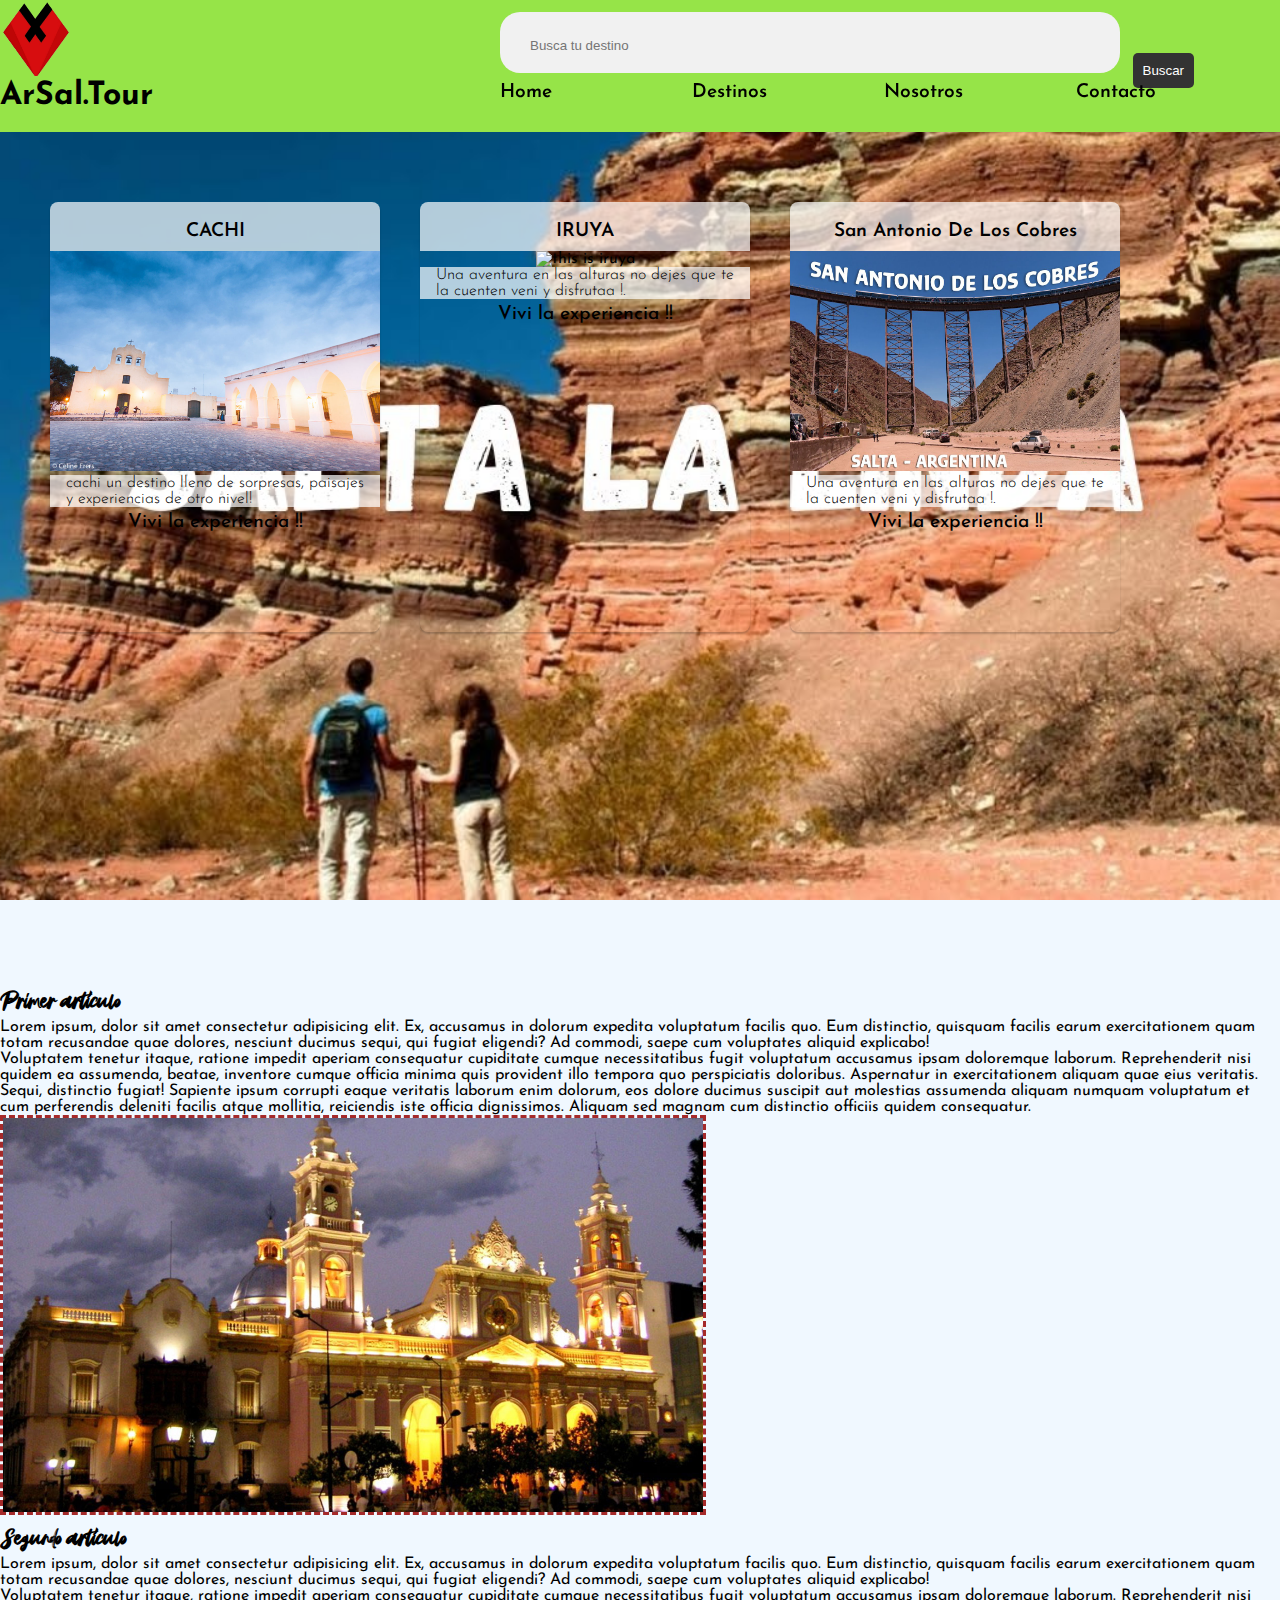
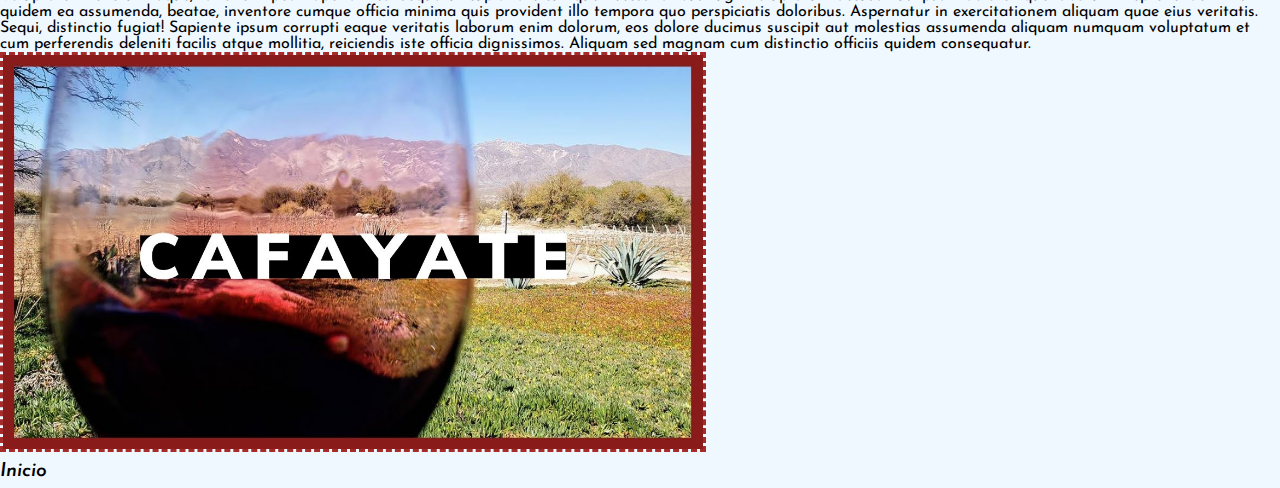
==== index.html @ 36c374f2 "Mi primer commit" ====
<!DOCTYPE html>

<!--archivo html-->
<html lang="es">

<!--cabecera global-->
<head>

	<meta charset="UTF-8">
	<meta name="viewport" content="width=device-width, initial-scale=1.0">

	<!--titutlo de pestaña-->
	<title>Inicio</title>
	
	<!-- fuentes-->
	<link rel="preconnect" href="https://fonts.googleapis.com">
	<link rel="preconnect" href="https://fonts.gstatic.com" crossorigin>
	<link href="https://fonts.googleapis.com/css2?family=Josefin+Sans:wght@100;200;500;600;700&display=swap"
		rel="stylesheet">

	<!-- linkear nuestro css -->
	<link rel="stylesheet" href="css/estilo.css">

</head>

<!--cuerpo de la pagina web-->
<body>

	<!-- encabezado -->
	<header class="cabecera">
		
		
		<!-- logo -->
		<img id="top" src="./assets/img/logo.png" alt="logo sitio" width="72" height="76">
		<h1>ArSal.Tour</h1>
		
		<!--buscador-->
		<nav class="nav-bar">

			<div class="container-fluid">
			  <form class="d-flex" role="search">
				<input type="search" placeholder="Busca tu destino" aria-label="Busca tu destino">
				<button type="button">Buscar</button>
			  </form>
			</div>
		</nav>
		
		<!--menu de opciones-->
		<nav>
			<ul class="menu">
				
				<li><a href="#">Home</a></li>
				
				<li><a href="./views/destinos.html">Destinos</a></li>
				
				<li><a href="./views/nosotros.html">Nosotros</a></li>
				
				<li><a href="./views/contacto.html">Contacto</a></li>
			</ul>
		</nav>

	</header>

	<!--menu de la pagina-->
	<main>

	</main>

	
	<!-- inicio parallax -->
	<section class="parallax">
			<!--tarjeta de presentacion de destino-->
			<div class="container">

				<!--tarjeta de cachi-->		
				<div class="card">
			  		<h4 class="card-title">CACHI</h4>
			  		<img src="./assets/img/header4.jpg" class="card-img-top" alt="this is cachi" width="360" height="300">
			  		<p class="card-text">cachi un destino lleno de sorpresas, paisajes y experiencias de otro nivel!</p>
			  		<a href="#" class="btn btn-primary">Vivi la experiencia !!</a>
				</div>

				<!--tarjeta de iruya-->
				<div class="card">
			  		<h4 class="card-title">IRUYA</h4>
			  		<img src="./assets/img/header5.jpg" class="card-img-top" alt="this is iruya" width="360" height="300">
			  		<p class="card-text">Una aventura en las alturas no dejes que te la cuenten veni y disfrutaa !.</p>
			  		<a href="#" class="btn btn-primary">Vivi la experiencia !!</a>
				</div>

				<!--tarjeta de san antonio de los cobres-->
				<div class="card">
					<h4 class="card-title">San Antonio de los Cobres</h4>
					<img src="./assets/img/header6.jpg" class="card-img-top" alt="this is SA-Cobres" width="360" height="300">
					<p class="card-text">Una aventura en las alturas no dejes que te la cuenten veni y disfrutaa !.</p>
					<a href="#" class="btn btn-primary">Vivi la experiencia !!</a>
				</div>
			
			</div>
	</section>  <!-- fin parallax  -->

	<section class="tour novedades">
		
		<article>

			<h2>Primer artículo</h2>
			
			<p>Lorem ipsum, dolor sit amet consectetur adipisicing elit. Ex, accusamus in dolorum expedita voluptatum
				facilis quo. Eum distinctio, quisquam facilis earum exercitationem quam totam recusandae quae dolores,
				nesciunt ducimus sequi, qui fugiat eligendi? Ad commodi, saepe cum voluptates aliquid explicabo!</p>
			<p>Voluptatem tenetur itaque, ratione impedit aperiam consequatur cupiditate cumque necessitatibus fugit
				voluptatum accusamus ipsam doloremque laborum. Reprehenderit nisi quidem ea assumenda, beatae, inventore
				cumque officia minima quis provident illo tempora quo perspiciatis doloribus. Aspernatur in
				exercitationem aliquam quae eius veritatis.</p>
			<p>Sequi, distinctio fugiat! Sapiente ipsum corrupti eaque veritatis laborum enim dolorum, eos dolore
				ducimus suscipit aut molestias assumenda aliquam numquam voluptatum et cum perferendis deleniti facilis
				atque mollitia, reiciendis iste officia dignissimos. Aliquam sed magnam cum distinctio officiis quidem
				consequatur.</p>
			<img src="./assets/img/header1.jpg" alt="">

		</article>
		
		
		
		<article>
			
			<h2>Segundo artículo</h2>
			
			<p>Lorem ipsum, dolor sit amet consectetur adipisicing elit. Ex, accusamus in dolorum expedita voluptatum
				facilis quo. Eum distinctio, quisquam facilis earum exercitationem quam totam recusandae quae dolores,
				nesciunt ducimus sequi, qui fugiat eligendi? Ad commodi, saepe cum voluptates aliquid explicabo!</p>
			<p>Voluptatem tenetur itaque, ratione impedit aperiam consequatur cupiditate cumque necessitatibus fugit
				voluptatum accusamus ipsam doloremque laborum. Reprehenderit nisi quidem ea assumenda, beatae, inventore
				cumque officia minima quis provident illo tempora quo perspiciatis doloribus. Aspernatur in
				exercitationem aliquam quae eius veritatis.</p>
			<p>Sequi, distinctio fugiat! Sapiente ipsum corrupti eaque veritatis laborum enim dolorum, eos dolore
				ducimus suscipit aut molestias assumenda aliquam numquam voluptatum et cum perferendis deleniti facilis
				atque mollitia, reiciendis iste officia dignissimos. Aliquam sed magnam cum distinctio officiis quidem
				consequatur.</p>
			<img src="./assets/img/header3.jpg" alt="">

		</article>

	</section>

	<!--barra lateral-->
	<aside>

	</aside>

	<!-- inicio footer -->
	<footer>
		<a href="#top"><I>Inicio</I></a>
	</footer>
	
</body>

</html>
---- css/estilo.css ----
*{
	margin: 0;
	padding: 0;
}

/* regla para usar una font descargada a la pc */
@font-face {
	font-family: 'AnotherDay';
	src: url('../assets/font/AnotherDay.ttf');
}

@font-face {
	font-family: 'Amstagram';
	src: url('../assets/font/Amstagram.ttf');
}
/*configuracion del body*/
body
{
	font-family: 'Josefin Sans';
	background-color:aliceblue;
	overflow-x: hidden;
}

h2{
	font-family: 'Amstagram';
}

a {
	color: black;
	font-weight: 600;
	text-decoration: none;
	font-size: 1.2rem;
	line-height: 2rem;
}

.cabecera {
	background-color:rgb(150, 228, 72);
	position: sticky;
	top: 0px;
	height: 3.5cm;
}

.nav-bar {
	background-color: #f1f1f1;
	height: 60px;
	width: 600px;
	border-radius: 20px;
	padding-left: 20px;
	padding-bottom: 0.5px;
	padding-top:0.5px;
	margin-top: -30px;
	display: flex;
	align-items: center;
  }
  
  input[type="search"] {
	border: none;
	background-color: transparent;
	flex: 1;
	width: 85%;
	padding:10px;
	margin-right: 10px;
	margin-top: 30px;
  }
  
  button[type="button"] {
	border: none;
	background-color: #333;
	color: #fff;
	padding: 10px;
	flex: 1;
	border-radius: 5px;
	cursor: pointer;	
	margin-left: 612.5px;
	margin-top: -34556px;
  }
  

nav {
	position: relative;
	bottom: 70px;
	left: 500px;
}


.menu, .submenu {
	font-size: 0;
	/* truco por el uso de inline-block*/
	list-style: none;
}

.menu li {
	display: inline-block;
	width: 15%;
	position: relative;
	font-size: 2rem;
}

.submenu {
	position: absolute;
	/* display: none; */
}

.submenu li {
	display: block;
	width: 200px;
	
}


/* parallax */

.parallax {
	/* Imagen de fondo elegida */
	background-image: url("../assets/img/header2.jpg");

	/* Definir un alto específico */
	height: 700px;

	/* Crear el efecto parallax al scrollear */
	background-attachment: fixed;
	background-position: center;
	background-repeat: no-repeat;
	background-size: cover;

	/* box modeling */
	padding: 50px 30px;
	margin-bottom: 50px;

}
/*efecto de fondo blanco para el texto de las tarjetas*/
.parallax h4, .parallax p{
	font-size: larger;
	padding: 10px 40px;
	background-color: rgba(255, 255, 255, 0.7);
}

.parallax h4 {
	text-align: center;
	text-transform: capitalize;
	padding-top: 20px;
}

.parallax p, .parallax a {
	text-align: justify;
}

article img{
	max-width:700px;
	border: dashed brown 3px;
}

/*configuracion del contenedor*/
.container{
	width: 100%;
	max-width: 1200px;
	height: 430px;
	display:inline-block;
	justify-content: center;
	margin: auto;
}
.container .card{
	width: 330px;
	height: 430px;
	border-radius: 8px;
	box-shadow: 0 2px 2px rgba(0, 0, 0, 0.2);
	overflow: hidden; /*desbordamiento de caja ---> oculto=hidden*/
	margin: 20px;
	text-align: center;
	transition:all 0.25%;
	float: left;
}
.container .card:last-child {    /*elimina el margen derecho de la ultima tarjeta*/
	margin-right: 0;
}
.container .card:hover { /*efecto de superposicion*/
	transform: translateY(-15px);
	box-shadow: 0 12px 16px rgba(0, 0, 0, 0.2);
}
.container img {
	width: 330px;
	height: 220px;
}
.container h4 {
	font-weight: 600;
}
.container .card p {
	padding: 0 1rem;
	font-size: 16px;
	font-weight: 300;
	color: black;
}
.container .card a {
	font-weight: 500;
	text-decoration: none;
	color: black;
}
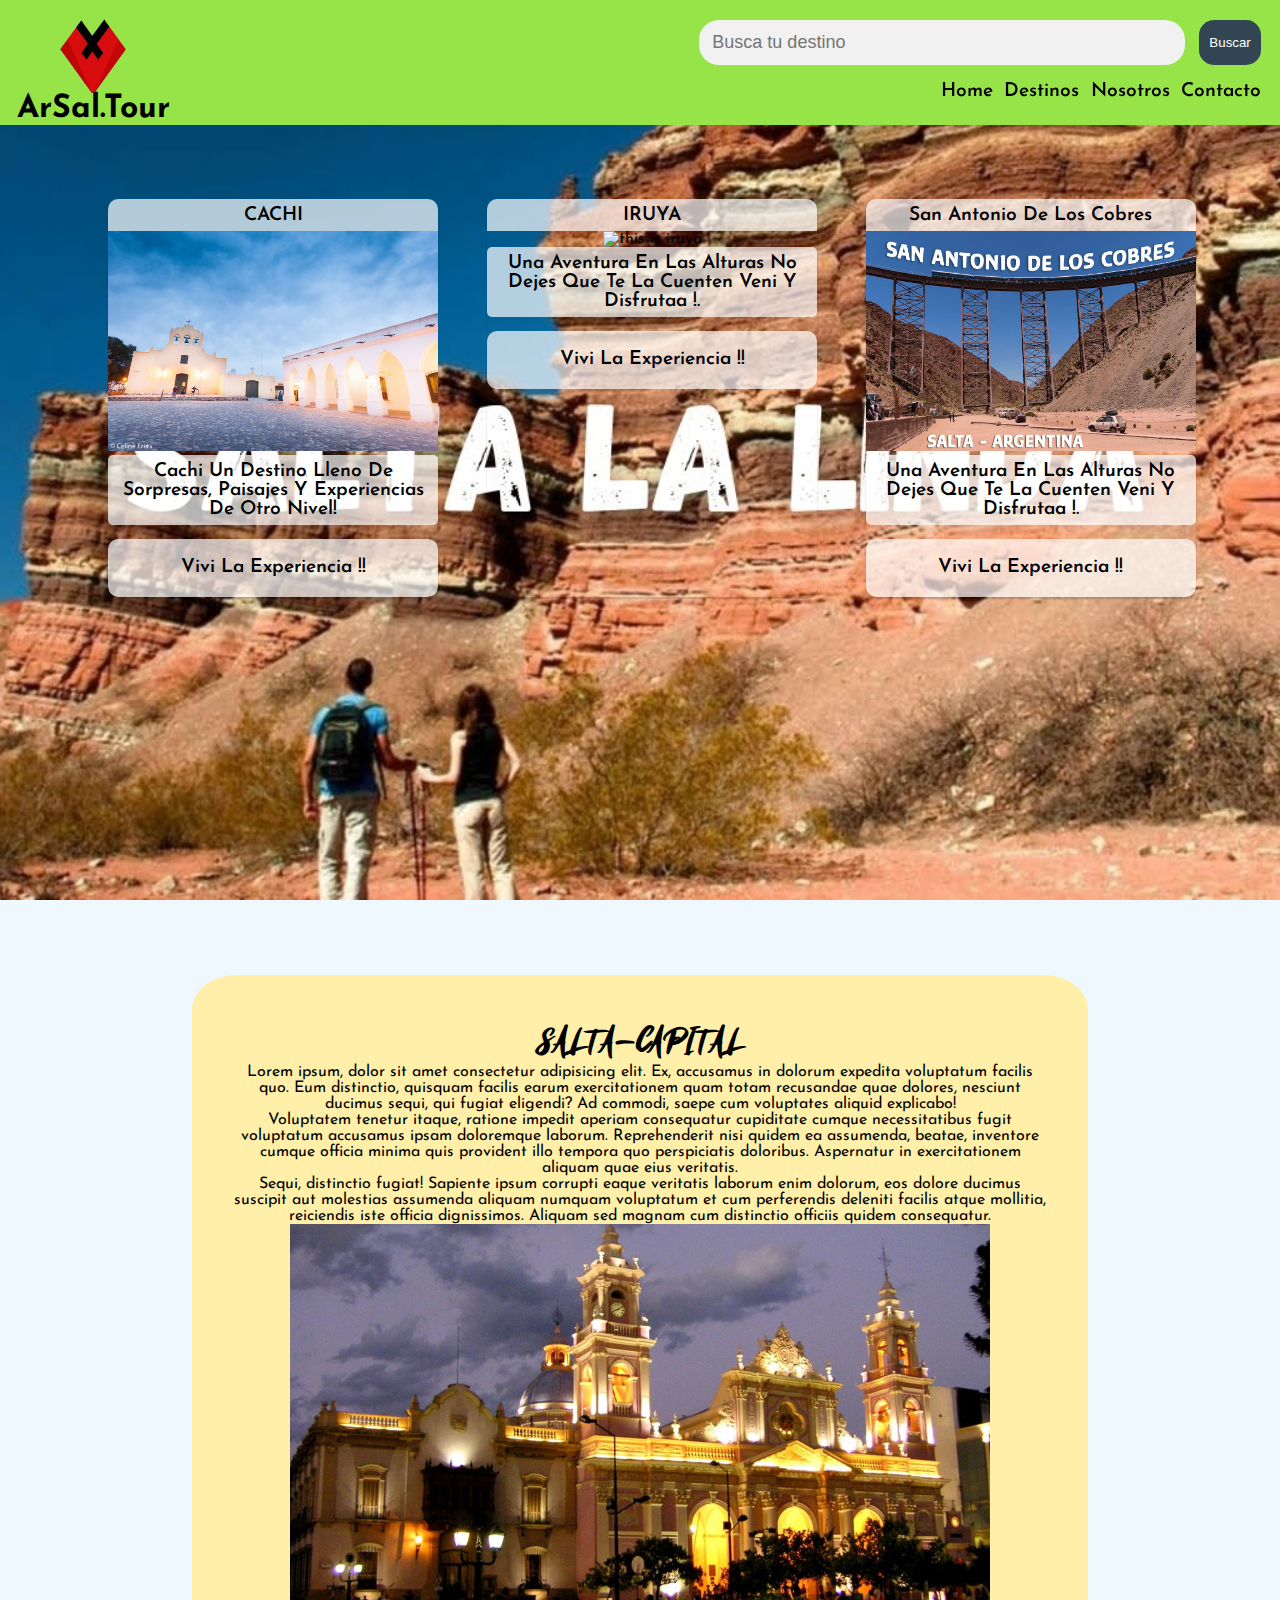
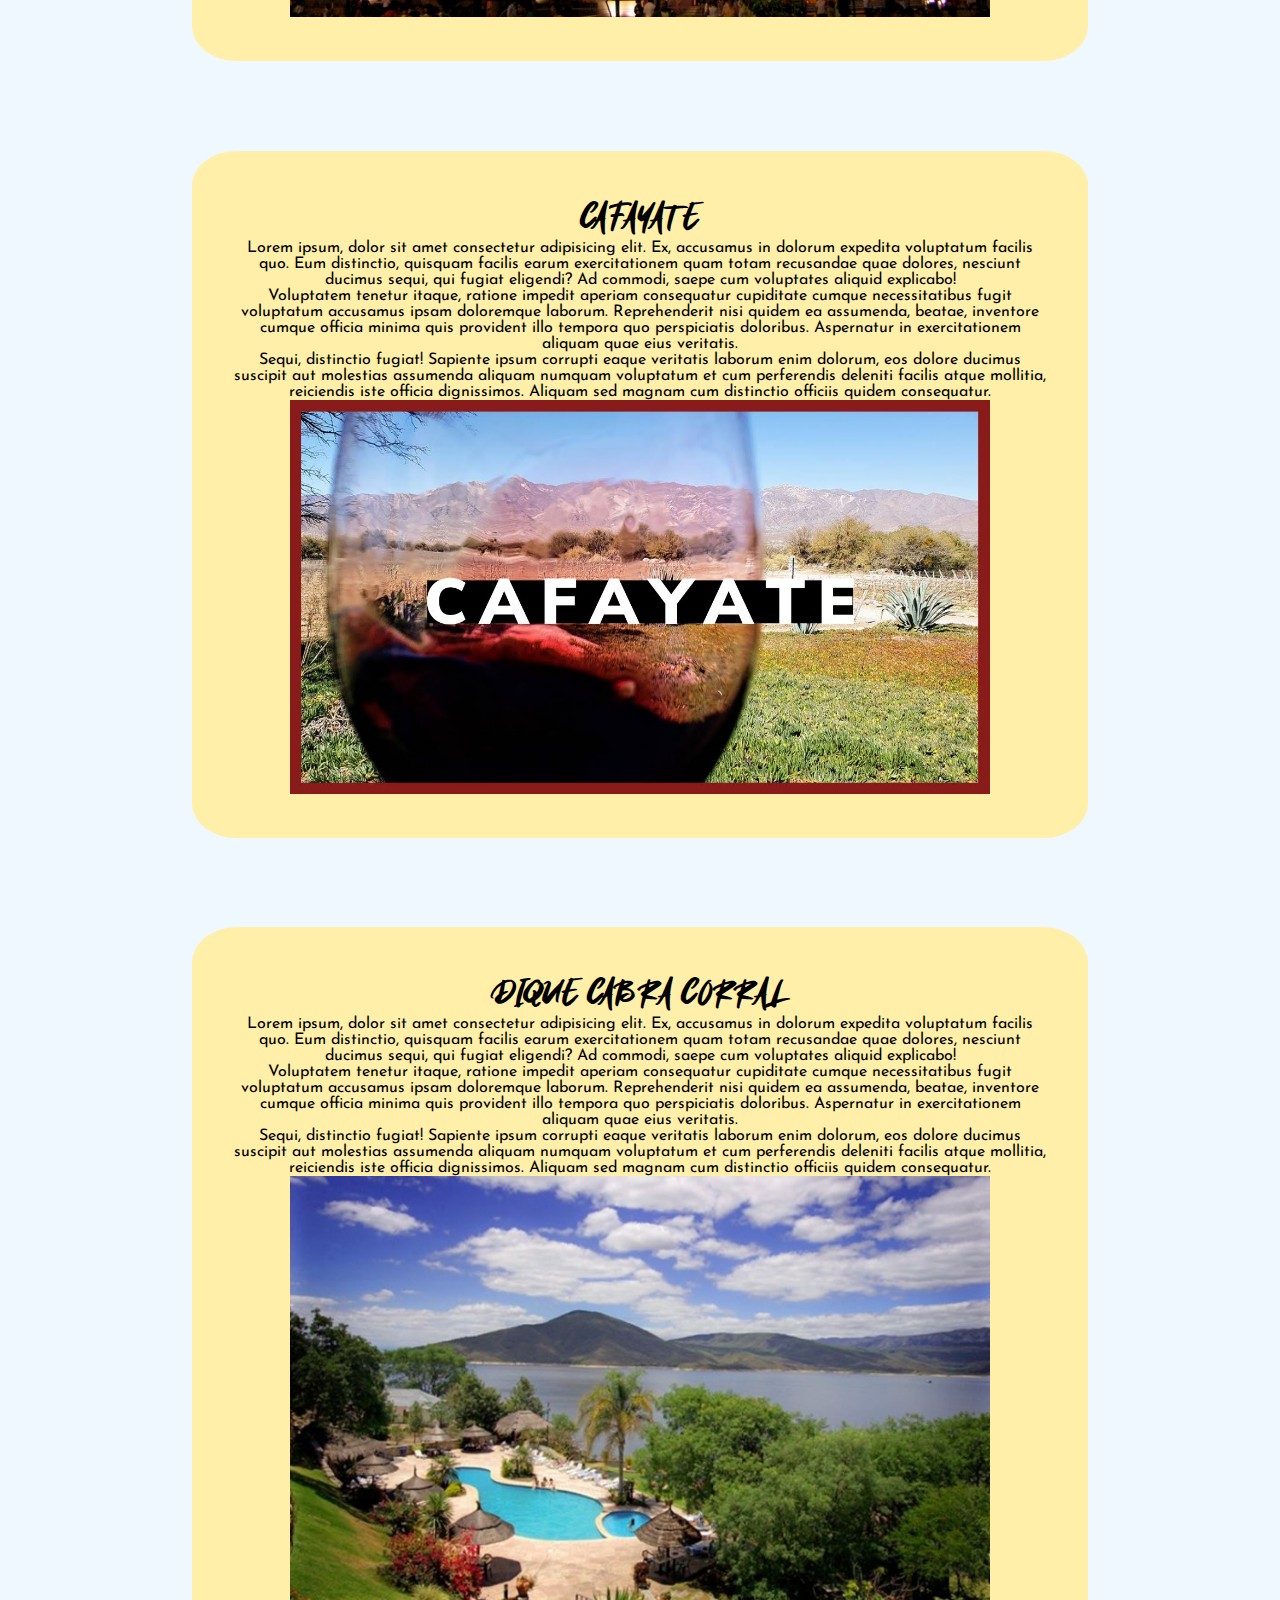
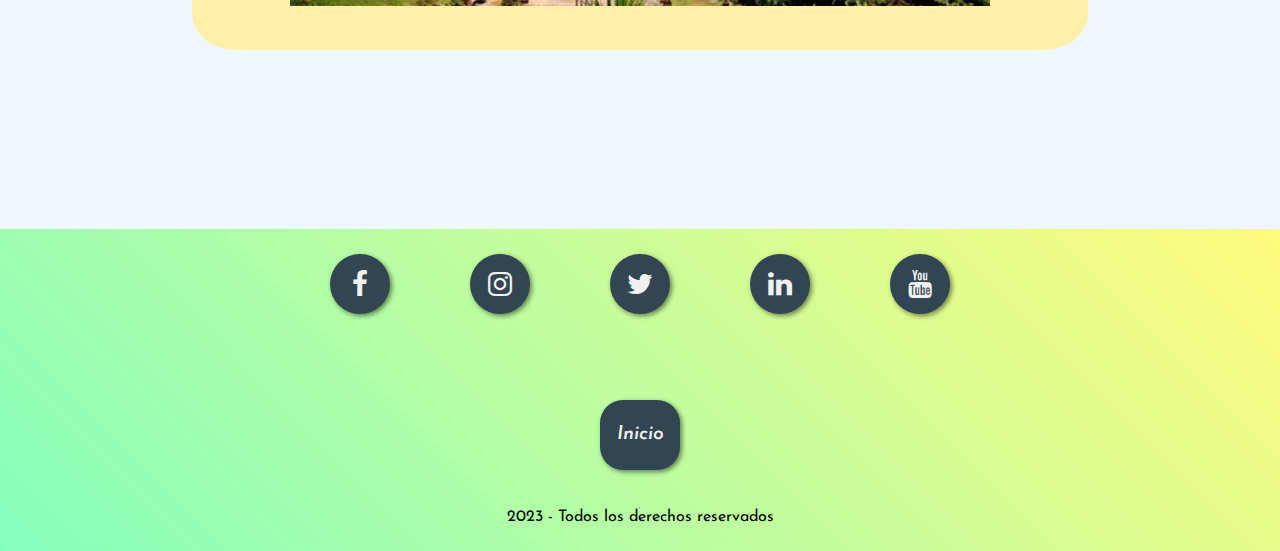
==== commit e72706bb: "modificaciones" ====
--- a/index.html
+++ b/index.html
@@ -7,7 +7,9 @@
 <head>
 
 	<meta charset="UTF-8">
+	<meta http-equiv="X-UA-Compatible" content="IE=edge">
 	<meta name="viewport" content="width=device-width, initial-scale=1.0">
+	
 
 	<!--titutlo de pestaña-->
 	<title>Inicio</title>
@@ -15,10 +17,10 @@
 	<!-- fuentes-->
 	<link rel="preconnect" href="https://fonts.googleapis.com">
 	<link rel="preconnect" href="https://fonts.gstatic.com" crossorigin>
-	<link href="https://fonts.googleapis.com/css2?family=Josefin+Sans:wght@100;200;500;600;700&display=swap"
-		rel="stylesheet">
-
+	<link href="https://fonts.googleapis.com/css2?family=Josefin+Sans:wght@100;200;500;600;700&display=swap" rel="stylesheet">
+	
 	<!-- linkear nuestro css -->
+	<link rel="stylesheet" href="https://stackpath.bootstrapcdn.com/font-awesome/4.7.0/css/font-awesome.min.css">
 	<link rel="stylesheet" href="css/estilo.css">
 
 </head>
@@ -29,27 +31,27 @@
 	<!-- encabezado -->
 	<header class="cabecera">
 		
-		
-		<!-- logo -->
-		<img id="top" src="./assets/img/logo.png" alt="logo sitio" width="72" height="76">
-		<h1>ArSal.Tour</h1>
-		
-		<!--buscador-->
+		<!-- logo y letra -->
+		<nav class="logo_nombre">
+			<img id="top" src="./assets/img/logo.png" alt="logo sitio" width="72" height="76">
+			<h1>ArSal.Tour</h1>
+		</nav>
+
+		<!--buscador y menu-->
 		<nav class="nav-bar">
 
+			<!--buscador-->
 			<div class="container-fluid">
 			  <form class="d-flex" role="search">
 				<input type="search" placeholder="Busca tu destino" aria-label="Busca tu destino">
 				<button type="button">Buscar</button>
 			  </form>
 			</div>
-		</nav>
 		
-		<!--menu de opciones-->
-		<nav>
+			<!--menu de opciones-->
 			<ul class="menu">
 				
-				<li><a href="#">Home</a></li>
+				<li><a href="#top">Home</a></li>
 				
 				<li><a href="./views/destinos.html">Destinos</a></li>
 				
@@ -61,12 +63,7 @@
 
 	</header>
 
-	<!--menu de la pagina-->
-	<main>
 
-	</main>
-
-	
 	<!-- inicio parallax -->
 	<section class="parallax">
 			<!--tarjeta de presentacion de destino-->
@@ -76,73 +73,98 @@
 				<div class="card">
 			  		<h4 class="card-title">CACHI</h4>
 			  		<img src="./assets/img/header4.jpg" class="card-img-top" alt="this is cachi" width="360" height="300">
-			  		<p class="card-text">cachi un destino lleno de sorpresas, paisajes y experiencias de otro nivel!</p>
-			  		<a href="#" class="btn btn-primary">Vivi la experiencia !!</a>
+			  		<h4 class="card-text">cachi un destino lleno de sorpresas, paisajes y experiencias de otro nivel!</h4>
+			  		<a href="#" class="card-text-2">Vivi la experiencia !!</a>
 				</div>
 
 				<!--tarjeta de iruya-->
 				<div class="card">
 			  		<h4 class="card-title">IRUYA</h4>
 			  		<img src="./assets/img/header5.jpg" class="card-img-top" alt="this is iruya" width="360" height="300">
-			  		<p class="card-text">Una aventura en las alturas no dejes que te la cuenten veni y disfrutaa !.</p>
-			  		<a href="#" class="btn btn-primary">Vivi la experiencia !!</a>
+			  		<h4 class="card-text">Una aventura en las alturas no dejes que te la cuenten veni y disfrutaa !.</h4>
+			  		<a href="#" class="card-text-2">Vivi la experiencia !!</a>
 				</div>
 
 				<!--tarjeta de san antonio de los cobres-->
 				<div class="card">
 					<h4 class="card-title">San Antonio de los Cobres</h4>
 					<img src="./assets/img/header6.jpg" class="card-img-top" alt="this is SA-Cobres" width="360" height="300">
-					<p class="card-text">Una aventura en las alturas no dejes que te la cuenten veni y disfrutaa !.</p>
-					<a href="#" class="btn btn-primary">Vivi la experiencia !!</a>
+					<h4 class="card-text">Una aventura en las alturas no dejes que te la cuenten veni y disfrutaa !.</h4>
+					<a href="#" class="card-text-2">Vivi la experiencia !!</a>
 				</div>
 			
 			</div>
 	</section>  <!-- fin parallax  -->
+	
+	<!--menu de la pagina-->
+	<main class="menu_main">
+	
+		<section class="tour_novedades">
+		
+			
 
-	<section class="tour novedades">
-		
-		<article>
+			<article class="cont_article">
 
-			<h2>Primer artículo</h2>
+				<h2>SALTA-CAPITAL</h2>
 			
-			<p>Lorem ipsum, dolor sit amet consectetur adipisicing elit. Ex, accusamus in dolorum expedita voluptatum
+				<p>Lorem ipsum, dolor sit amet consectetur adipisicing elit. Ex, accusamus in dolorum expedita voluptatum
 				facilis quo. Eum distinctio, quisquam facilis earum exercitationem quam totam recusandae quae dolores,
 				nesciunt ducimus sequi, qui fugiat eligendi? Ad commodi, saepe cum voluptates aliquid explicabo!</p>
-			<p>Voluptatem tenetur itaque, ratione impedit aperiam consequatur cupiditate cumque necessitatibus fugit
+				<p>Voluptatem tenetur itaque, ratione impedit aperiam consequatur cupiditate cumque necessitatibus fugit
 				voluptatum accusamus ipsam doloremque laborum. Reprehenderit nisi quidem ea assumenda, beatae, inventore
 				cumque officia minima quis provident illo tempora quo perspiciatis doloribus. Aspernatur in
 				exercitationem aliquam quae eius veritatis.</p>
-			<p>Sequi, distinctio fugiat! Sapiente ipsum corrupti eaque veritatis laborum enim dolorum, eos dolore
+				<p>Sequi, distinctio fugiat! Sapiente ipsum corrupti eaque veritatis laborum enim dolorum, eos dolore
 				ducimus suscipit aut molestias assumenda aliquam numquam voluptatum et cum perferendis deleniti facilis
 				atque mollitia, reiciendis iste officia dignissimos. Aliquam sed magnam cum distinctio officiis quidem
 				consequatur.</p>
-			<img src="./assets/img/header1.jpg" alt="">
+				<img src="./assets/img/header1.jpg" alt="">
 
-		</article>
-		
-		
-		
-		<article>
+			</article>
 			
-			<h2>Segundo artículo</h2>
+				
+			<article class="cont_article">
 			
-			<p>Lorem ipsum, dolor sit amet consectetur adipisicing elit. Ex, accusamus in dolorum expedita voluptatum
+				<h2>CAFAYATE</h2>
+			
+				<p>Lorem ipsum, dolor sit amet consectetur adipisicing elit. Ex, accusamus in dolorum expedita voluptatum
 				facilis quo. Eum distinctio, quisquam facilis earum exercitationem quam totam recusandae quae dolores,
 				nesciunt ducimus sequi, qui fugiat eligendi? Ad commodi, saepe cum voluptates aliquid explicabo!</p>
-			<p>Voluptatem tenetur itaque, ratione impedit aperiam consequatur cupiditate cumque necessitatibus fugit
+				<p>Voluptatem tenetur itaque, ratione impedit aperiam consequatur cupiditate cumque necessitatibus fugit
 				voluptatum accusamus ipsam doloremque laborum. Reprehenderit nisi quidem ea assumenda, beatae, inventore
 				cumque officia minima quis provident illo tempora quo perspiciatis doloribus. Aspernatur in
 				exercitationem aliquam quae eius veritatis.</p>
-			<p>Sequi, distinctio fugiat! Sapiente ipsum corrupti eaque veritatis laborum enim dolorum, eos dolore
+				<p>Sequi, distinctio fugiat! Sapiente ipsum corrupti eaque veritatis laborum enim dolorum, eos dolore
 				ducimus suscipit aut molestias assumenda aliquam numquam voluptatum et cum perferendis deleniti facilis
 				atque mollitia, reiciendis iste officia dignissimos. Aliquam sed magnam cum distinctio officiis quidem
 				consequatur.</p>
-			<img src="./assets/img/header3.jpg" alt="">
+				<img src="./assets/img/header3.jpg" alt="">
 
-		</article>
+			</article>
+			
+			
+			<article class="cont_article">
+			
+				<h2>DIQUE CABRA CORRAL</h2>
+			
+				<p>Lorem ipsum, dolor sit amet consectetur adipisicing elit. Ex, accusamus in dolorum expedita voluptatum
+				facilis quo. Eum distinctio, quisquam facilis earum exercitationem quam totam recusandae quae dolores,
+				nesciunt ducimus sequi, qui fugiat eligendi? Ad commodi, saepe cum voluptates aliquid explicabo!</p>
+				<p>Voluptatem tenetur itaque, ratione impedit aperiam consequatur cupiditate cumque necessitatibus fugit
+				voluptatum accusamus ipsam doloremque laborum. Reprehenderit nisi quidem ea assumenda, beatae, inventore
+				cumque officia minima quis provident illo tempora quo perspiciatis doloribus. Aspernatur in
+				exercitationem aliquam quae eius veritatis.</p>
+				<p>Sequi, distinctio fugiat! Sapiente ipsum corrupti eaque veritatis laborum enim dolorum, eos dolore
+				ducimus suscipit aut molestias assumenda aliquam numquam voluptatum et cum perferendis deleniti facilis
+				atque mollitia, reiciendis iste officia dignissimos. Aliquam sed magnam cum distinctio officiis quidem
+				consequatur.</p>
+				<img src="./assets/img/header7.jpg" alt="">
 
-	</section>
+			</article>
+			
+		</section>
 
+	</main>
 	<!--barra lateral-->
 	<aside>
 
@@ -150,7 +172,20 @@
 
 	<!-- inicio footer -->
 	<footer>
-		<a href="#top"><I>Inicio</I></a>
+		
+		<!--inicio de redes-->
+		<section class="buttons">
+			<a href="#" class="fa fa-facebook"></a>
+			<a href="#" class="fa fa-instagram"></a>
+			<a href="#" class="fa fa-twitter"></a>
+			<a href="#" class="fa fa-linkedin"></a>
+			<a href="#" class="fa fa-youtube"></a>
+		</section>
+		<!--fin de redes-->
+
+		<a href="#" class="arriba"><I>Inicio</I></a>
+		<p><hr>2023 - Todos los derechos reservados</hr></p>
+
 	</footer>
 	
 </body>
--- a/css/estilo.css
+++ b/css/estilo.css
@@ -23,6 +23,12 @@
 
 h2{
 	font-family: 'Amstagram';
+	font-size: xx-large;
+}
+
+li{
+	text-align: center; /*centrado de texto*/
+	margin-left: 2%;
 }
 
 a {
@@ -33,65 +39,99 @@
 	line-height: 2rem;
 }
 
+
 .cabecera {
 	background-color:rgb(150, 228, 72);
 	position: sticky;
+	z-index: 2;
 	top: 0px;
-	height: 3.5cm;
-}
-
-.nav-bar {
+	height: auto;
+	width: 100%;
+	margin-right: 0px;
+	display: flex; /*con esto pongo en fila los elementos*/
+}
+
+.logo_nombre{
+	margin-left: 1.3%;	
+    padding-top: 1.3%;
+	display: flex;
+	flex-direction: column;
+    align-items: center;
+}
+
+.nav-bar{ /*buscador y menu*/
+	display:flex;
+	justify-content: flex-end;
+	flex-direction:column;
+	position: fixed;
+    margin-top: 1.5%;
+	right: 1.5%;
+}
+
+.container-fluid { /*espacio blanco de la barra*/
+
+	padding-left: 2px;
+	padding-top:0.5px;
+	display: flex;
+	flex-direction: row;
+	
+  }
+/*coloco en uno al lado del otro los elementos de esta caja*/
+.d-flex{
+	display: flex;
+}
+
+  /* interior de la barra */
+input[type="search"] { 
 	background-color: #f1f1f1;
-	height: 60px;
-	width: 600px;
+	height: 45px;
 	border-radius: 20px;
-	padding-left: 20px;
-	padding-bottom: 0.5px;
-	padding-top:0.5px;
-	margin-top: -30px;
-	display: flex;
+	border: none;
+	padding: 13px; /*el padding son los bordes internos del objeto*/
+	width: 500px;
+	font-size: large;
+    margin-right: 2.5%;
+}
+/* boton de busqueda */
+button[type="button"] { 
+	border: none;
+	background-color: #314652;
+	color: #fff;
+	height: 45px;
+	flex:1;
+	border-radius: 15px;
+	cursor: pointer;
+	padding: 10px;
+}
+
+.menu_main{
+	width: 70%;
+	text-align: center;
+	display: flex;
+	justify-content: center;
 	align-items: center;
-  }
-  
-  input[type="search"] {
-	border: none;
-	background-color: transparent;
-	flex: 1;
-	width: 85%;
-	padding:10px;
-	margin-right: 10px;
-	margin-top: 30px;
-  }
-  
-  button[type="button"] {
-	border: none;
-	background-color: #333;
-	color: #fff;
-	padding: 10px;
-	flex: 1;
+	margin:auto;
+	text-align: center;
+}
+.card-text{
 	border-radius: 5px;
-	cursor: pointer;	
-	margin-left: 612.5px;
-	margin-top: -34556px;
-  }
-  
-
-nav {
-	position: relative;
-	bottom: 70px;
-	left: 500px;
-}
-
-
+}
+  
+
+  
 .menu, .submenu {
 	font-size: 0;
 	/* truco por el uso de inline-block*/
 	list-style: none;
+	width: auto;
+	margin-top: 1.3%;
+    display: flex;
+    justify-content: flex-end;
 }
 
 .menu li {
 	display: inline-block;
-	width: 15%;
+	width: auto;
 	position: relative;
 	font-size: 2rem;
 }
@@ -106,16 +146,76 @@
 	width: 200px;
 	
 }
-
+/*configuracion del contenedor 
+  de las tarjetas*/
+.container{
+	width: auto;
+	height: auto;
+	display: flex;
+	max-width: 100%;
+	justify-content: center;
+	margin: auto;
+	flex-direction: row;
+}
+.container .card{
+	width: 330px;
+	height: auto;
+	border-radius: 10px;
+	box-shadow: 0 2px 2px rgba(0, 0, 0, 0.2);
+	overflow: hidden; /*desbordamiento de caja*/
+	margin: 2%;
+	text-align: center;
+	transition:all 0.25%;
+	position: relative;
+	z-index: 1;
+	display:inline-block;
+	max-width: 100%;
+	max-height: 100%;
+}
+.container .card:last-child {    /*elimina el margen derecho de la ultima tarjeta*/
+	margin-right: 0;
+}
+.container .card:hover { /*efecto de superposicion*/
+	transform: translateY(-15px);
+	box-shadow: 0 12px 16px rgba(0, 0, 0, 0.2);
+}
+.container img {
+	width: 330px;
+	height: 220px;
+}
+.container h4 {
+	font-weight: 600;
+}
+.container .card p {
+	padding: 0 1rem;
+	font-size: 16px;
+	font-weight: 300;
+	color: black;
+}
+.container .card a {
+    text-transform: capitalize;
+	color: black;
+	max-height: 100%;
+	background-color: rgba(255, 255, 255, 0.7);
+	margin-top: 4%;
+	padding: 4% 4%;
+	display: flex;
+	justify-content: center;
+	text-align: center;
+	border-radius: 10px;
+}
+
+  
 
 /* parallax */
 
 .parallax {
 	/* Imagen de fondo elegida */
 	background-image: url("../assets/img/header2.jpg");
-
+	
 	/* Definir un alto específico */
 	height: 700px;
+	width: auto;
 
 	/* Crear el efecto parallax al scrollear */
 	background-attachment: fixed;
@@ -131,70 +231,100 @@
 /*efecto de fondo blanco para el texto de las tarjetas*/
 .parallax h4, .parallax p{
 	font-size: larger;
-	padding: 10px 40px;
 	background-color: rgba(255, 255, 255, 0.7);
 }
 
 .parallax h4 {
 	text-align: center;
-	text-transform: capitalize;
-	padding-top: 20px;
+    text-transform: capitalize;
+    padding: 2% 2%;
+    display: flex;
+    justify-content: center;
 }
 
 .parallax p, .parallax a {
 	text-align: justify;
+	color:black;
+}
+
+
+.tour_novedades{
+	margin-bottom: 10%;
+}
+
+.cont_article{
+	margin-bottom: 10%;
+	background-color: hwb(49 66% 0%);
+    padding: 40px;
+    border: #ff8686; 
+	border-radius: 5%;
 }
 
 article img{
 	max-width:700px;
-	border: dashed brown 3px;
-}
-
-/*configuracion del contenedor*/
-.container{
-	width: 100%;
-	max-width: 1200px;
-	height: 430px;
-	display:inline-block;
-	justify-content: center;
-	margin: auto;
-}
-.container .card{
-	width: 330px;
-	height: 430px;
-	border-radius: 8px;
-	box-shadow: 0 2px 2px rgba(0, 0, 0, 0.2);
-	overflow: hidden; /*desbordamiento de caja ---> oculto=hidden*/
-	margin: 20px;
-	text-align: center;
-	transition:all 0.25%;
-	float: left;
-}
-.container .card:last-child {    /*elimina el margen derecho de la ultima tarjeta*/
-	margin-right: 0;
-}
-.container .card:hover { /*efecto de superposicion*/
-	transform: translateY(-15px);
-	box-shadow: 0 12px 16px rgba(0, 0, 0, 0.2);
-}
-.container img {
-	width: 330px;
-	height: 220px;
-}
-.container h4 {
-	font-weight: 600;
-}
-.container .card p {
-	padding: 0 1rem;
-	font-size: 16px;
-	font-weight: 300;
-	color: black;
-}
-.container .card a {
-	font-weight: 500;
+	position: center;
+}
+
+footer{
+	background-image: linear-gradient(45deg, #85FFBD 0%, #FFFB7D 100%);
+	height: auto;
+	display: flex;
+	justify-content: center;
+	align-items:center;
+	flex-direction:column;
+	padding: 2% 2%;
+}
+
+/*redes sociales*/
+.buttons {
+	min-width: 700px;
+	display: flex;
+	justify-content: space-around;
+}
+  
+.buttons a {
 	text-decoration: none;
-	color: black;
-}
-  
-
-  +	font-size: 28px;
+	width: 60px;
+	height: 60px;
+	line-height: 60px;
+	text-align: center;
+	background: #314652;
+	color: #f1f1f1;
+	border-radius: 50%;
+	box-shadow: 2px 2px 5px rgba(0, 0, 0, .5);
+	transition: all .4s ease-in-out;
+}
+  
+.buttons a:hover {
+	transform: scale(1.2);
+}
+/*---fin---redes_sociales*/
+
+.arriba{
+	margin-top:7%;
+	width: 80px;
+	height: 70px;
+	margin-bottom: 3%;
+	color:#f1f1f1;
+	background-color: #314652;
+	border-radius: 23px;
+	box-shadow: 2px 2px 5px rgba(0, 0, 0, .5);
+	transition: all .4s ease-in-out;
+	text-align: center;
+	display: flex;
+	justify-content: center;
+	font-size: larger;
+	align-items: center;
+}
+
+
+/* Estilos para pantallas pequeñas */
+@media (max-width: 768px) {
+	
+  }
+  
+  /* Estilos para pantallas medianas y grandes */
+  @media (min-width: 769px) {
+	
+  }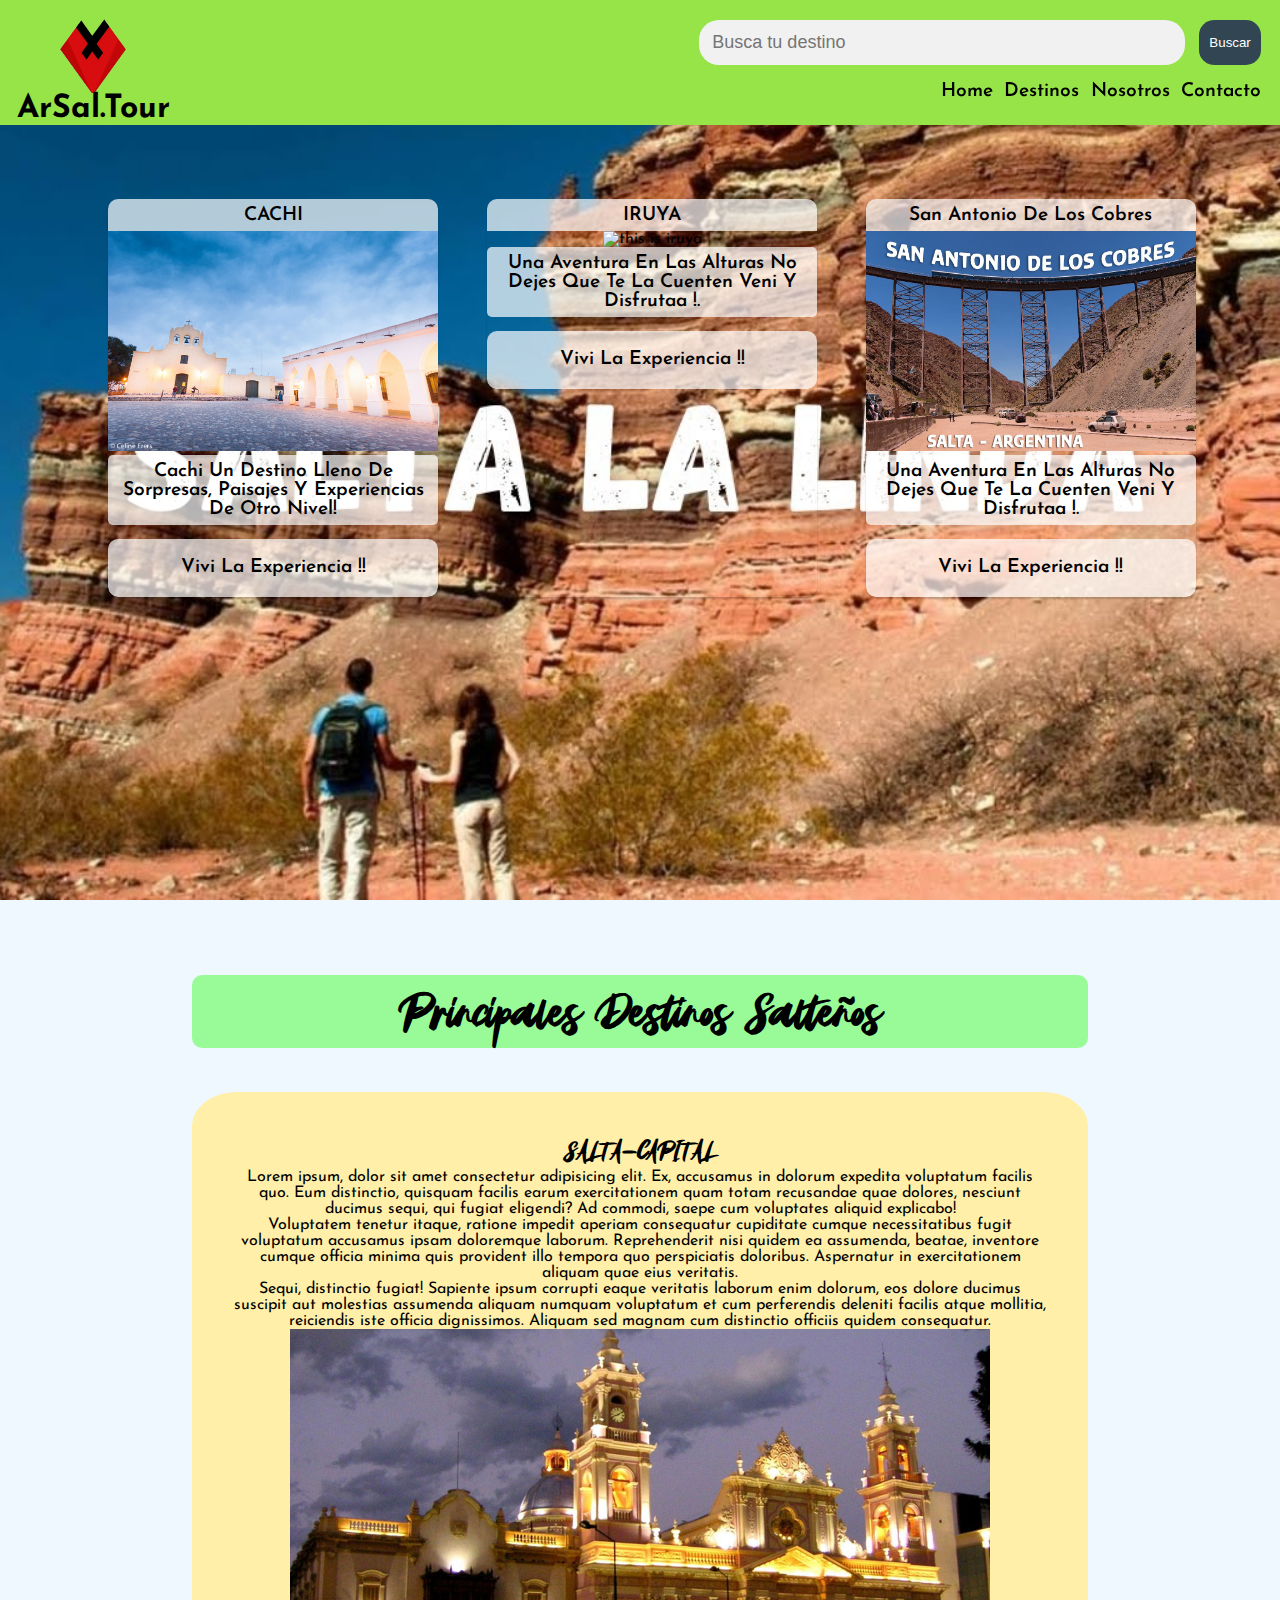
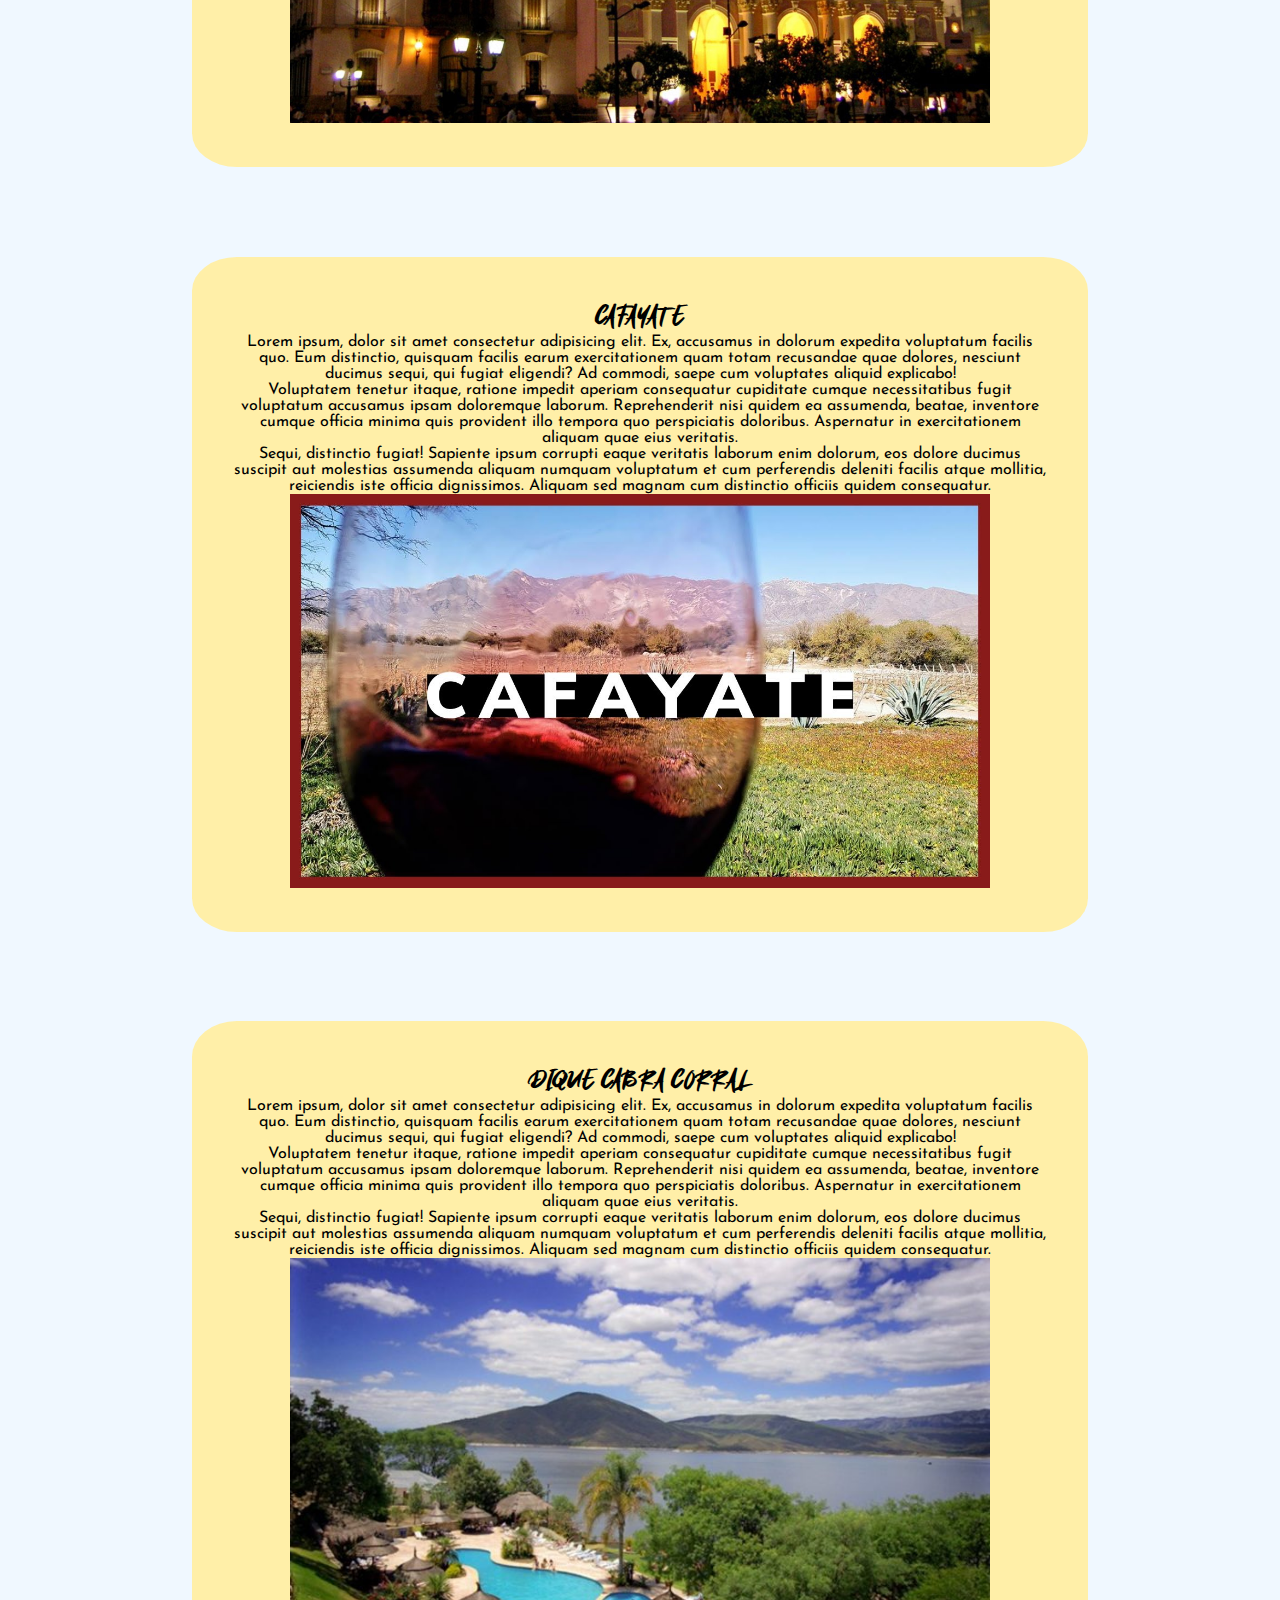
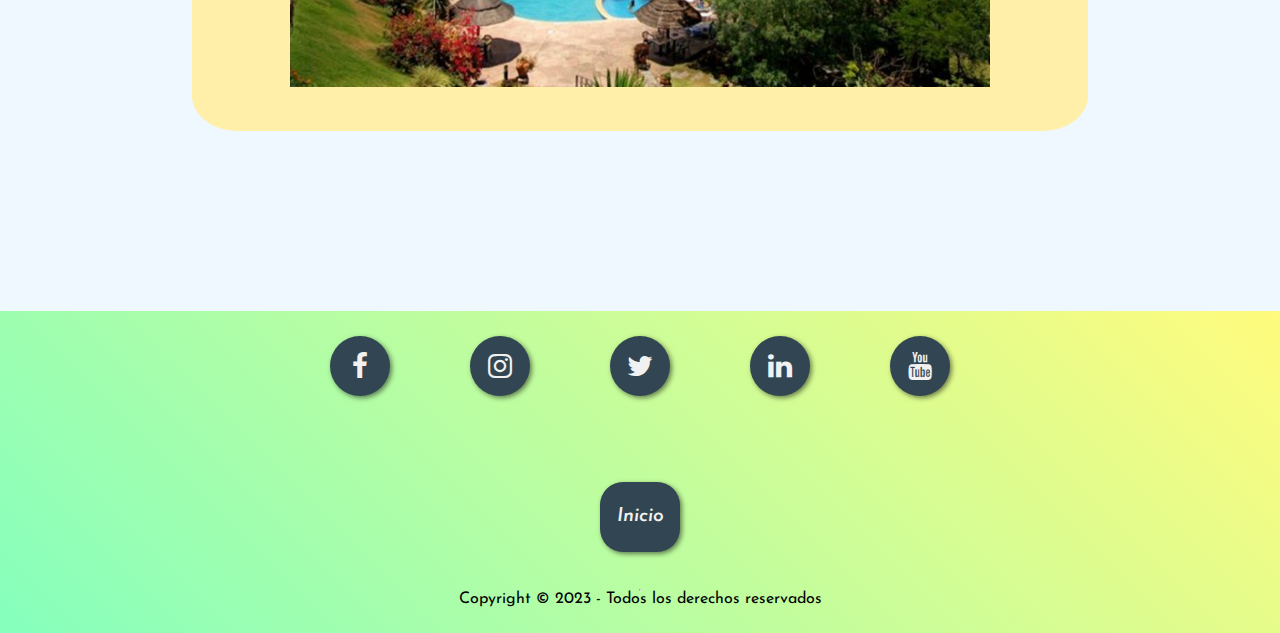
==== commit bd0fa9dc: "modd-05" ====
--- a/index.html
+++ b/index.html
@@ -63,7 +63,6 @@
 
 	</header>
 
-
 	<!-- inicio parallax -->
 	<section class="parallax">
 			<!--tarjeta de presentacion de destino-->
@@ -94,18 +93,18 @@
 				</div>
 			
 			</div>
-	</section>  <!-- fin parallax  -->
+	</section>
 	
 	<!--menu de la pagina-->
 	<main class="menu_main">
 	
 		<section class="tour_novedades">
 		
-			
+			<h2 class="dest">Principales Destinos Salteños</h2>
 
 			<article class="cont_article">
 
-				<h2>SALTA-CAPITAL</h2>
+				<h3>SALTA-CAPITAL</h3>
 			
 				<p>Lorem ipsum, dolor sit amet consectetur adipisicing elit. Ex, accusamus in dolorum expedita voluptatum
 				facilis quo. Eum distinctio, quisquam facilis earum exercitationem quam totam recusandae quae dolores,
@@ -125,7 +124,7 @@
 				
 			<article class="cont_article">
 			
-				<h2>CAFAYATE</h2>
+				<h3>CAFAYATE</h3>
 			
 				<p>Lorem ipsum, dolor sit amet consectetur adipisicing elit. Ex, accusamus in dolorum expedita voluptatum
 				facilis quo. Eum distinctio, quisquam facilis earum exercitationem quam totam recusandae quae dolores,
@@ -145,7 +144,7 @@
 			
 			<article class="cont_article">
 			
-				<h2>DIQUE CABRA CORRAL</h2>
+				<h3>DIQUE CABRA CORRAL</h3>
 			
 				<p>Lorem ipsum, dolor sit amet consectetur adipisicing elit. Ex, accusamus in dolorum expedita voluptatum
 				facilis quo. Eum distinctio, quisquam facilis earum exercitationem quam totam recusandae quae dolores,
@@ -165,6 +164,7 @@
 		</section>
 
 	</main>
+
 	<!--barra lateral-->
 	<aside>
 
@@ -184,10 +184,9 @@
 		<!--fin de redes-->
 
 		<a href="#" class="arriba"><I>Inicio</I></a>
-		<p><hr>2023 - Todos los derechos reservados</hr></p>
+		<p><hr>Copyright © 2023 - Todos los derechos reservados</hr></p>
 
 	</footer>
-	
 </body>
 
 </html>--- a/css/estilo.css
+++ b/css/estilo.css
@@ -23,7 +23,18 @@
 
 h2{
 	font-family: 'Amstagram';
-	font-size: xx-large;
+	font-size:300%;
+    margin-bottom: 5%;
+}
+
+.dest{
+	border-radius: 10px;
+    background-color: palegreen;
+}
+
+h3{
+	font-family: 'Amstagram';
+	font-size: x-large;
 }
 
 li{
@@ -317,8 +328,6 @@
 	font-size: larger;
 	align-items: center;
 }
-
-
 /* Estilos para pantallas pequeñas */
 @media (max-width: 768px) {
 	
